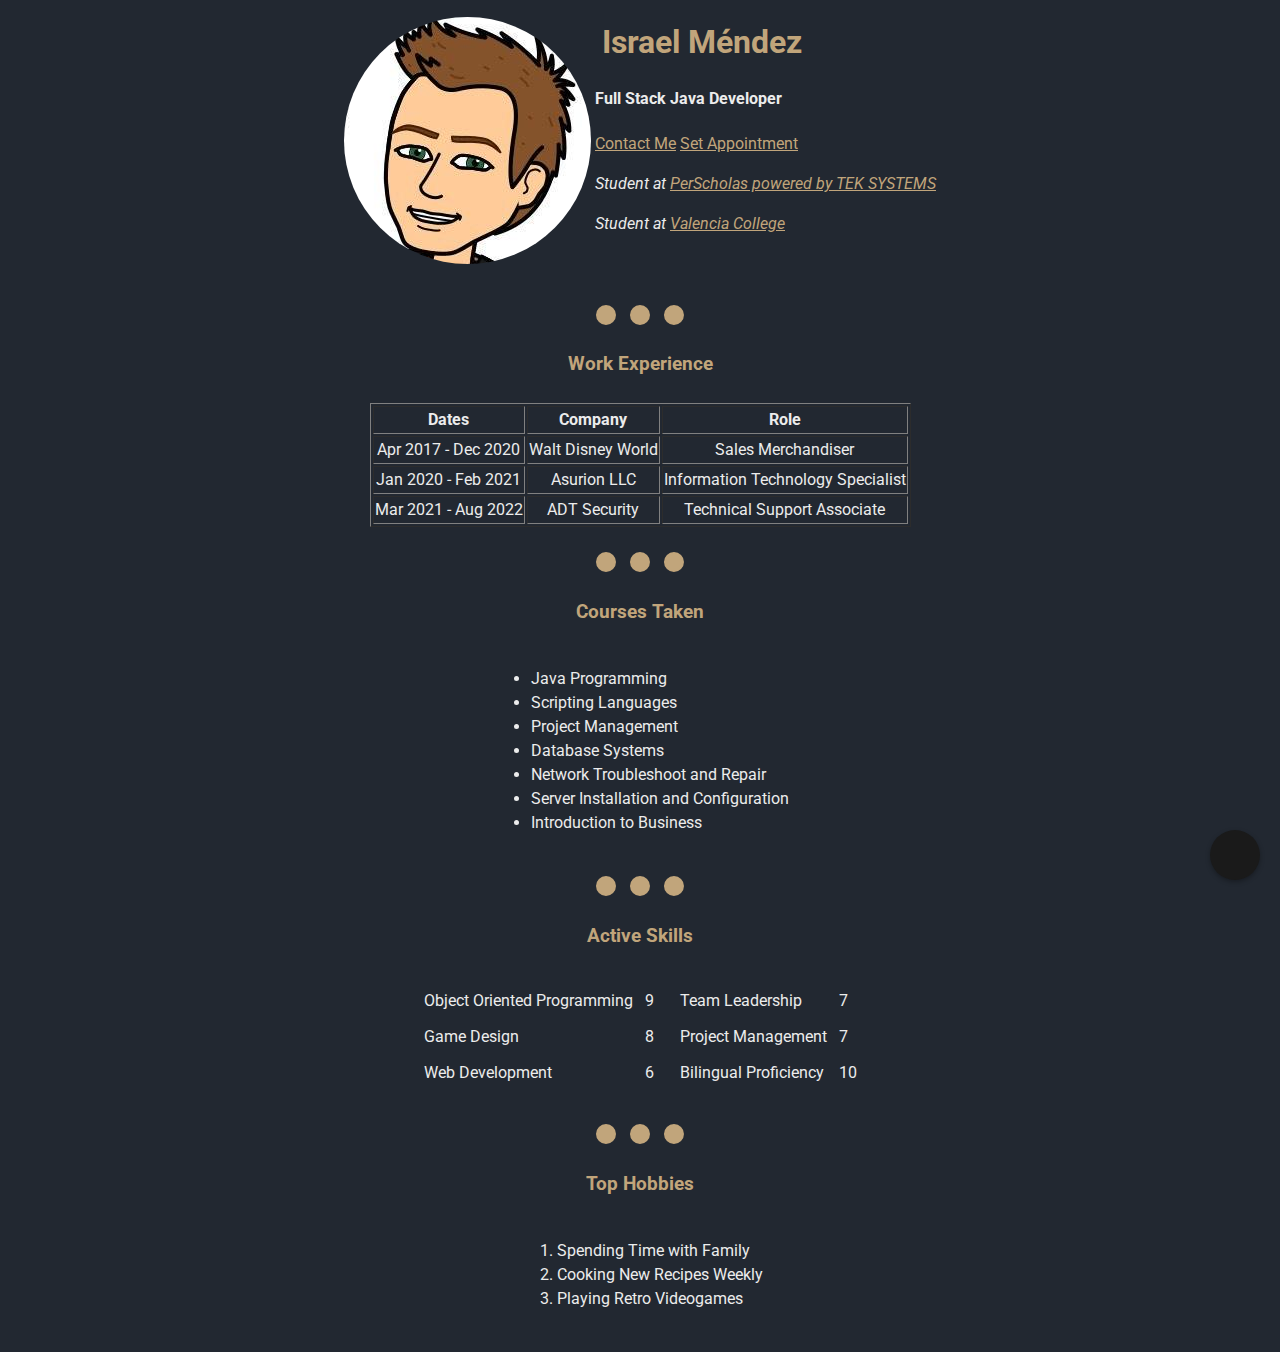
==== index.html @ 42b151a2 "initial file upload" ====
<!DOCTYPE html>
<html lang="en">
<head>
    <meta charset="UTF-8">
    <meta name="viewport" content="width=device-width, initial-scale=1.0">
    <link rel="stylesheet" href="css/styles.css">
    <link rel="stylesheet" href="https://fonts.googleapis.com/css?family=Roboto&display=swap">
    <script src="scripts/script.js"></script>
    <title>Israel's Site</title>
</head>

<body>
    <div class="centered">
        <table cell-spacing="20">
            <tr>
                <td><img src="images/profile.png" alt=""></td>
                <td><h1>Israel Méndez</h1>
                    <h4>Full Stack Java Developer</h4>
                    <p><a href="contact.html">Contact Me</a> <a href="appointment.html">Set Appointment</a></p>
                    <p><em>Student at <a href="https://perscholas.org//">PerScholas powered by TEK SYSTEMS</a></em></p>
                    <p><em>Student at <a href="https://valenciacollege.edu/">Valencia College</a></em></p>
                    <br>
                    </td>
            </tr>
        </table>
    </div>
    
    <hr>
    <h3 class="centered">Work Experience</h3>
    
    <div class="centered">
        <table border="solid">
            <thead>
                <tr align="center">
                    <th>Dates</th>
                    <th>Company</th>
                    <th>Role</th>
                </tr>
            </thead>
            <tbody>
                <tr align="center">
                    <td>Apr 2017 - Dec 2020</td>
                    <td>Walt Disney World</td>
                    <td>Sales Merchandiser</td>
                </tr>
                <tr align="center">
                    <td>Jan 2020 - Feb 2021</td>
                    <td>Asurion LLC</td>
                    <td>Information Technology Specialist</td>
                </tr>
                <tr align="center">
                    <td>Mar 2021 - Aug 2022</td>
                    <td>ADT Security</td>
                    <td>Technical Support Associate</td>
                </tr>
            </tbody>
        </table>
    </div>

    <hr>
    <h3 class="centered">Courses Taken</h3>
    <div class = "centered">
        <ul>
            <li>Java Programming</li>
            <li>Scripting Languages</li>
            <li>Project Management</li>
            <li>Database Systems</li>
            <li>Network Troubleshoot and Repair</li>
            <li>Server Installation and Configuration</li>
            <li>Introduction to Business</li>
        </ul>
    </div>

    <hr>
    <h3 class="centered">Active Skills</h3>
    <div class="centered">
        <table>
            <tr>
                <td>
                    <table cellspacing="10">
                        <tr>
                            <td>Object Oriented Programming</td>
                            <td>9</td>
                        </tr>
                        <tr>
                            <td>Game Design</td>
                            <td>8</td>
                        </tr>
                        <tr>
                            <td>Web Development</td>
                            <td>6</td>
                        </tr>
                    </table>
                </td>
                <td>
                    <table cellspacing="10">
                        <tr>
                            <td>Team Leadership</td>
                            <td>7</td>
                        </tr>
                        <tr>
                            <td>Project Management</td>
                            <td>7</td>
                        </tr>
                        <tr>
                            <td>Bilingual Proficiency</td>
                            <td>10</td>
                        </tr>
                    </table>
                </td>
            </tr>
        </table>
    </div>
    
    <hr>

    <h3 class="centered">Top  Hobbies</h3>
    <div class="centered">
        <ol>
            <li>Spending Time with Family</li>
            <li>Cooking New Recipes Weekly</li>
            <li>Playing Retro Videogames</li>
        </ol>
    </div>

    <div class="chat-icon">
        <i class="fas fa-comment"></i>
      </div>
</body>
</html>
---- css/styles.css ----
body{
    font-family: 'Roboto', sans-serif;
    font-size: 16px;
    line-height: 1.5;
    background-color:#222831; 
    color: #ececec;
}

a{
    color: #c1a57b;
}

hr{
    color:#c1a57b;
    width: 7%;
    border-style: dotted none none;
    border-width: 20px;
}

h1, h3{
    color:#c1a57b;
    margin: 2%;
}

.centered {
    display: flex;
    justify-content: center;
    align-items: center;
    margin-bottom: 2%;
  }

.chat-icon {
    position: fixed;
    bottom: 20px;
    right: 20px;
    background-color: #1a1a1a;
    color: #fff;
    font-size: 24px;
    width: 50px;
    height: 50px;
    border-radius: 50%;
    display: flex;
    align-items: center;
    justify-content: center;
    cursor: pointer;
    box-shadow: 0 2px 5px rgba(0, 0, 0, 0.3);
    z-index: 9999;
  }
  
  .chat-icon:hover {
    background-color: #333;
  }
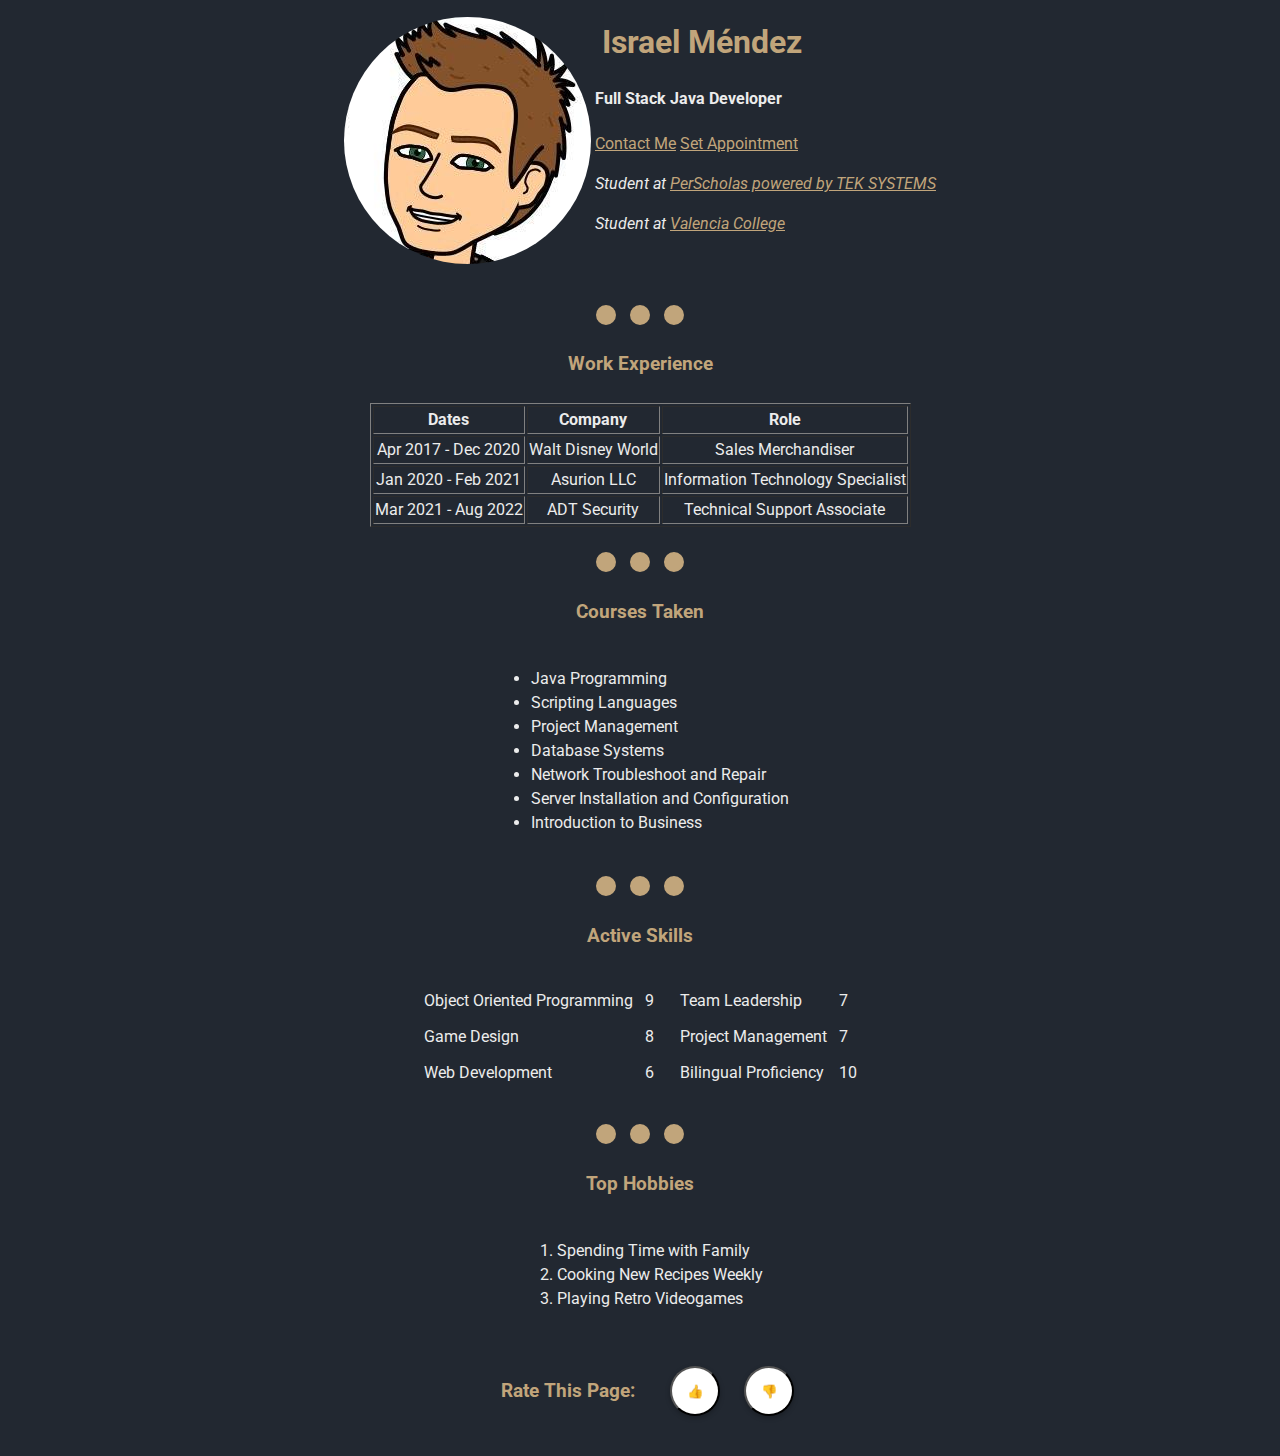
==== commit f83c63e8: "Simplified rating system" ====
--- a/index.html
+++ b/index.html
@@ -123,8 +123,12 @@
         </ol>
     </div>
 
-    <div class="chat-icon">
-        <i class="fas fa-comment"></i>
+    <div class="centered">
+        <h3>Rate This Page:</h3>
+        <div>
+          <button class="rate-button" onclick="rateGood()">👍</button>
+          <button class="rate-button" onclick="rateBad()">👎</button>
+        </div>
       </div>
 </body>
 </html>
--- a/css/styles.css
+++ b/css/styles.css
@@ -28,25 +28,23 @@
     align-items: center;
     margin-bottom: 2%;
   }
-
-.chat-icon {
-    position: fixed;
-    bottom: 20px;
-    right: 20px;
-    background-color: #1a1a1a;
-    color: #fff;
-    font-size: 24px;
+  
+  .rate-button {
     width: 50px;
     height: 50px;
     border-radius: 50%;
-    display: flex;
-    align-items: center;
-    justify-content: center;
-    cursor: pointer;
-    box-shadow: 0 2px 5px rgba(0, 0, 0, 0.3);
-    z-index: 9999;
+    background-color: #fff;
+    margin: 10px;
+    box-shadow: 0 2px 5px rgba(0, 0, 0, 0.26);
   }
   
-  .chat-icon:hover {
-    background-color: #333;
-  }+  .rate-button img {
+    width: 30px;
+    height: 30px;
+  }
+
+  .rate-button:active {
+    transform: translateY(2px);
+    box-shadow: 0 1px 2px rgba(0, 0, 0, 0.26);
+  }
+  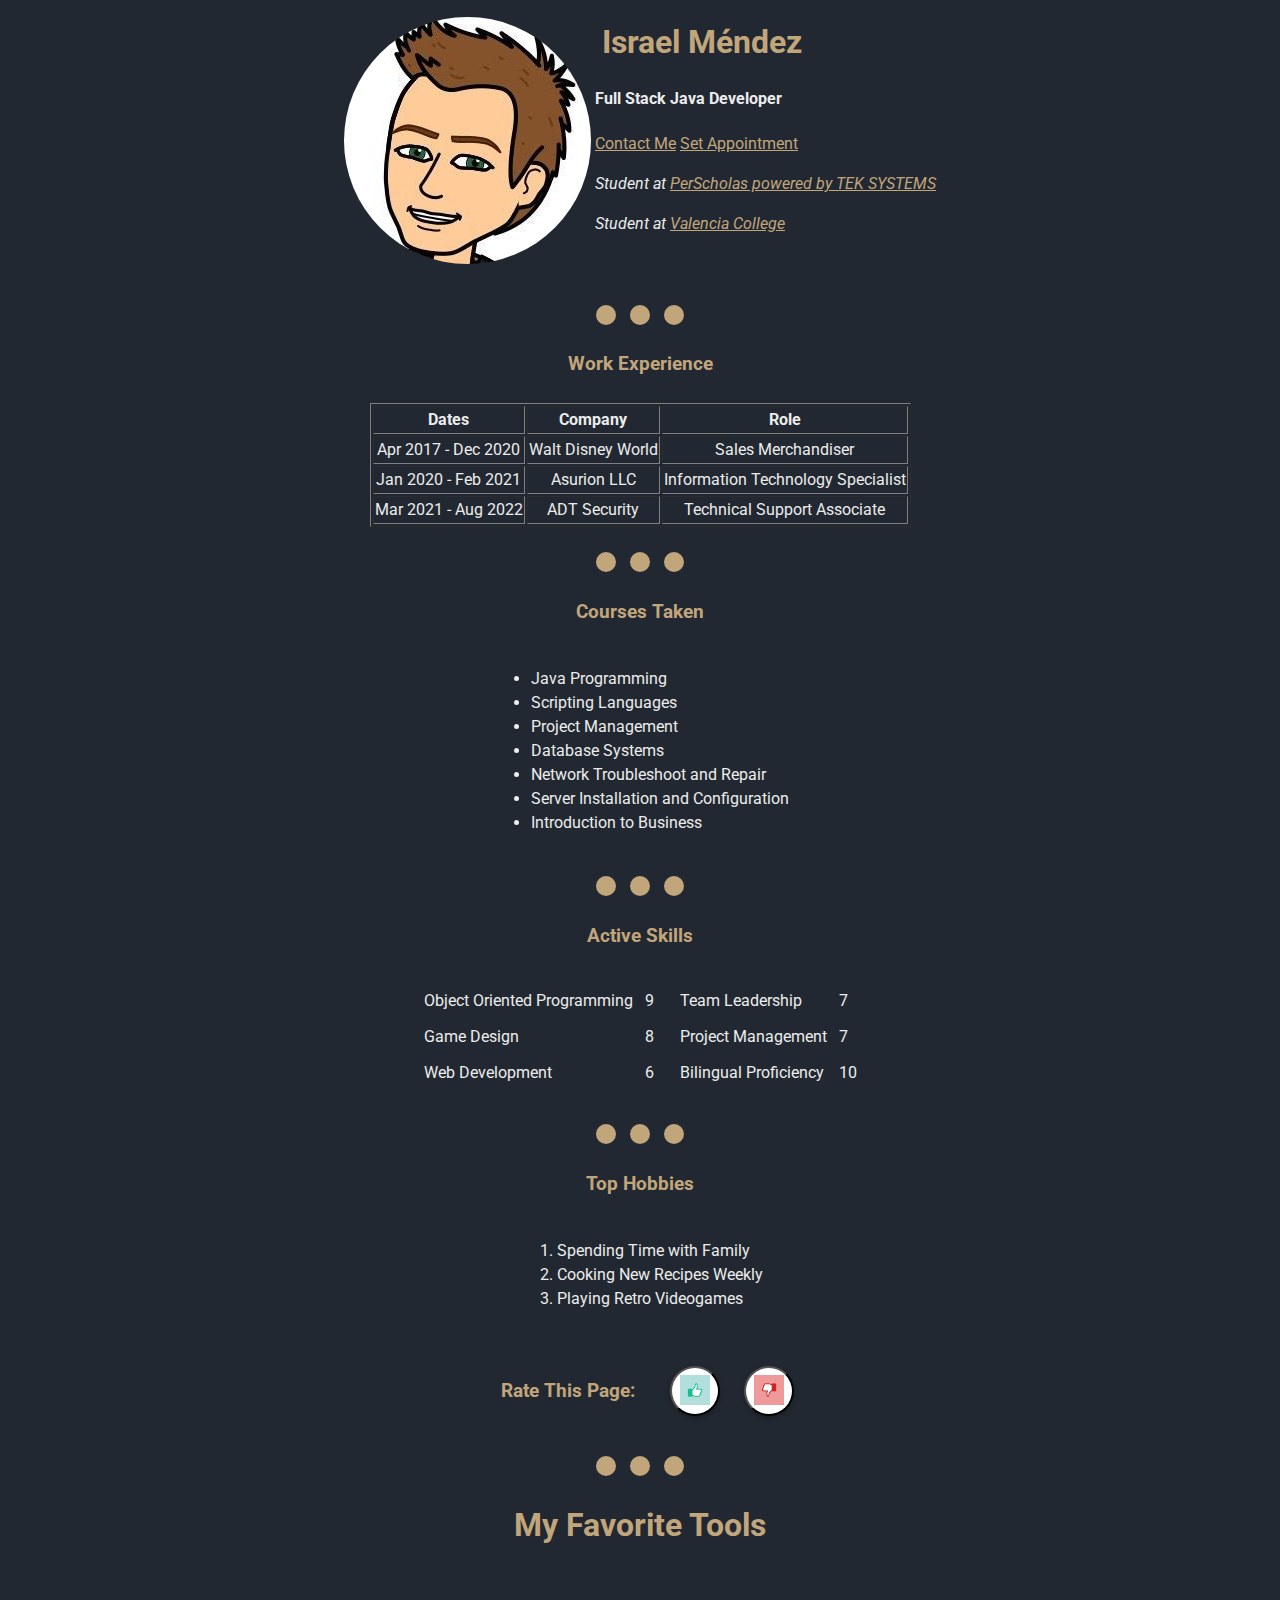
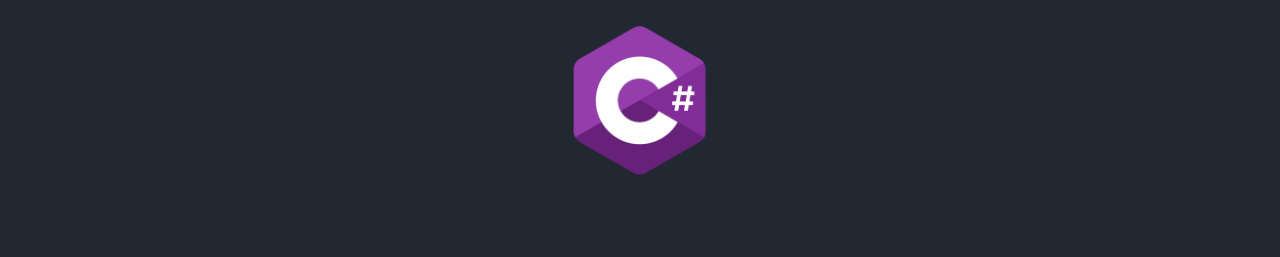
==== commit c7392ed1: "Added carousel and feedback functionality" ====
--- a/index.html
+++ b/index.html
@@ -7,13 +7,22 @@
     <link rel="stylesheet" href="https://fonts.googleapis.com/css?family=Roboto&display=swap">
     <script src="scripts/script.js"></script>
     <title>Israel's Site</title>
+
+    <style>
+        .carousel-item {
+          display: none;
+        }
+        .carousel-item.active {
+          display: block;
+        }
+    </style>
 </head>
 
 <body>
     <div class="centered">
         <table cell-spacing="20">
             <tr>
-                <td><img src="images/profile.png" alt=""></td>
+                <td><img style="padding-right: 70%; margin-right: 35%;" src="images/profile.png" alt=""></td>
                 <td><h1>Israel Méndez</h1>
                     <h4>Full Stack Java Developer</h4>
                     <p><a href="contact.html">Contact Me</a> <a href="appointment.html">Set Appointment</a></p>
@@ -126,9 +135,47 @@
     <div class="centered">
         <h3>Rate This Page:</h3>
         <div>
-          <button class="rate-button" onclick="rateGood()">👍</button>
-          <button class="rate-button" onclick="rateBad()">👎</button>
+          <button class="rate-button" onclick="rateGood()"><img src="images/thumbs-up.gif" alt="thumbs-up"></button>
+          <button class="rate-button" onclick="rateBad()"><img src="images/thumbs-down.gif" alt="thumbs-down"></button>
         </div>
-      </div>
+    </div>
+
+    <hr>
+
+    <h1 class="centered">My Favorite Tools</h1>
+    <div class="centered">
+          <div id="tool-carousel">
+            <script>
+                var images = ['images/image1.png', 'images/image2.png', 'images/image3.png', 'images/image4.png', 'images/image5.png', 'images/image6.png', 'images/image7.png'];
+
+                var currentImageIndex = 0;
+                var carouselItemClass = 'carousel-item';
+
+                function updateCarousel() {
+                var carousel = document.getElementById('tool-carousel');
+                carousel.innerHTML = '';
+
+                var carouselItem = document.createElement('div');
+                carouselItem.classList.add(carouselItemClass);
+                carouselItem.classList.add('active');
+                var img = document.createElement('img');
+                img.src = images[currentImageIndex];
+                img.style.width = "250px";
+                img.style.height = "250px";
+                carouselItem.appendChild(img);
+                carousel.appendChild(carouselItem);
+
+                currentImageIndex = (currentImageIndex + 1) % images.length;
+
+                var prevCarouselItem = document.querySelector('.' + carouselItemClass + ':not(.active)');
+                if (prevCarouselItem) {
+                    prevCarouselItem.classList.remove('active');
+                }
+                setTimeout(updateCarousel, 2000);
+                }
+                updateCarousel();
+            </script>
+          </div>
+    </div>
 </body>
-</html>
+</html>--- a/css/styles.css
+++ b/css/styles.css
@@ -46,5 +46,4 @@
   .rate-button:active {
     transform: translateY(2px);
     box-shadow: 0 1px 2px rgba(0, 0, 0, 0.26);
-  }
-  +  }